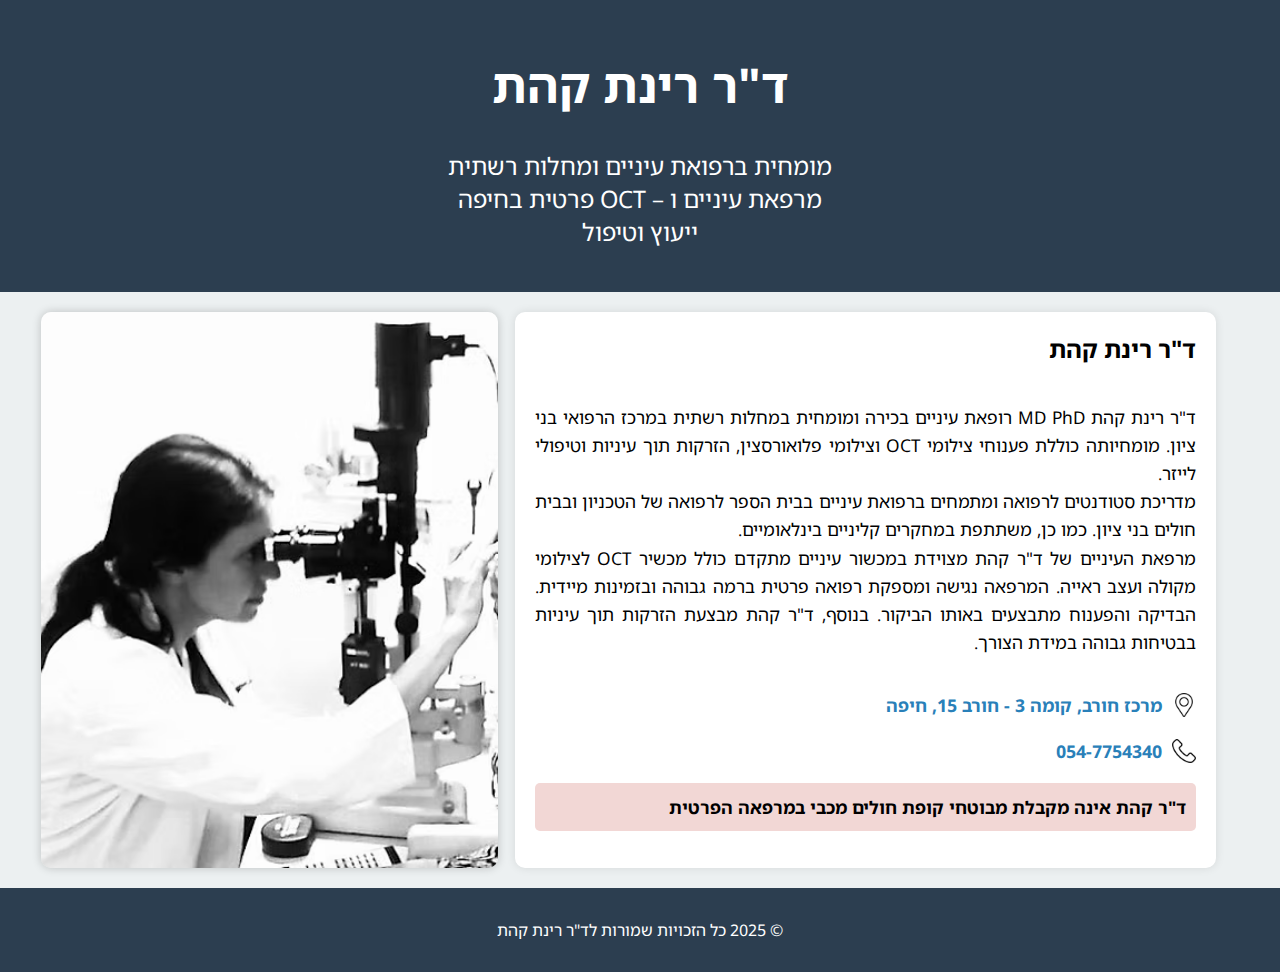
==== index.html @ df01ca0c "Update index.html" ====
<!DOCTYPE html>
<html lang="he" dir="rtl">
<head>
  <meta charset="UTF-8">
  <meta name="viewport" content="width=device-width, initial-scale=1.0">
  <title>ד"ר רינת קהת - מומחית לרפואת עיניים</title>
  <link rel="icon" type="image/png" href="retina.png">
  <link href="https://fonts.googleapis.com/css2?family=Noto+Sans+Hebrew:wght@300;400;700&display=swap" rel="stylesheet">
  <link rel="stylesheet" href="style.css">
</head>
<body>
  <header>
    <div class="container">
      <h1>ד"ר רינת קהת</h1>
      <p>מומחית ברפואת עיניים ומחלות רשתית<br>מרפאת עיניים ו – OCT פרטית בחיפה<br>ייעוץ וטיפול</p>
    </div>
  </header>
  <main class="container">
    <div class="about-wrapper" id="about">
      <div class="side-image">
        <img src="Rinat Kehat.png" alt="ד"ר רינת קהת בודקת מטופל">
      </div>
      <div class="white-box">
        <h2>ד"ר רינת קהת</h2>
        <p>
          ד"ר רינת קהת MD PhD רופאת עיניים בכירה ומומחית במחלות רשתית במרכז הרפואי בני ציון. מומחיותה כוללת פענוחי צילומי OCT וצילומי פלואורסצין, הזרקות תוך עיניות וטיפולי לייזר.<br>
          מדריכת סטודנטים לרפואה ומתמחים ברפואת עיניים בבית הספר לרפואה של הטכניון ובבית חולים בני ציון. כמו כן, משתתפת במחקרים קליניים בינלאומיים.<br>מרפאת העיניים של ד"ר קהת מצוידת במכשור עיניים מתקדם כולל מכשיר OCT לצילומי מקולה ועצב ראייה. המרפאה נגישה ומספקת רפואה פרטית ברמה גבוהה ובזמינות מיידית. הבדיקה והפענוח מתבצעים באותו הביקור. בנוסף, ד"ר קהת מבצעת הזרקות תוך עיניות בבטיחות גבוהה במידת הצורך.        </p>
        <div class="contact" id="contact">
          <p>
            <img src="address.png" alt="Address Logo" style="width: 24px; height: 24px; vertical-align: middle;"> 
            <a class="map-link" href="https://www.google.com/maps/search/?api=1&query=%D7%97%D7%95%D7%A8%D7%91+15,+%D7%97%D7%99%D7%A4%D7%94" target="_blank">
              מרכז חורב, קומה 3 - חורב 15, חיפה
            </a>
          </p>
          <p>
            <img src="telephone.png" alt="Phone Logo" style="width: 24px; height: 24px; vertical-align: middle;"> 
            <a class="phone-link" href="tel:0547754340">054-7754340</a>
          </p>
          <p class="note">
            ד"ר קהת אינה מקבלת מבוטחי קופת חולים מכבי במרפאה הפרטית
          </p>
        </div>
      </div>
    </div>
  </main>
  <footer>
    <div class="container">
      <p>&copy; 2025 כל הזכויות שמורות לד"ר רינת קהת</p>
    </div>
  </footer>
</body>
</html>
---- style.css ----
/* Applying Noto Sans Hebrew font */
body {
  font-family: 'Noto Sans Hebrew', sans-serif;
  background-color: #ecf0f1;
  margin: 0;
  padding: 0;
  direction: rtl;
  display: flex;
  flex-direction: column;
  align-items: center;
  min-height: 100vh;
}

/* Additional styles */
.container {
  width: 90%;
  max-width: 1200px;
  margin: auto;
}

header {
  background: #2c3e50;
  color: white;
  padding: 20px 0;
  font-size: 1.5em;
  text-align: center;
  width: 100%;
}

nav {
  background: #2980b9;
  padding: 10px 0;
  width: 100%;
}

nav ul {
  list-style: none;
  padding: 0;
  margin: 0;
  display: flex;
  justify-content: center;
}

nav ul li {
  margin: 0 15px;
}

nav ul li a {
  color: white;
  text-decoration: none;
  font-size: 1.1em;
}

.about-wrapper {
  display: flex;
  flex-direction: row-reverse; /* In RTL, this positions the image on the right */
  align-items: stretch; /* Stretch the items to equal height */
  justify-content: space-between;
  margin: 20px 0;
  width: 100%;
}

.white-box {
  background: white;
  border-radius: 10px;
  padding: 20px;
  box-shadow: 0 0 10px rgba(0,0,0,0.1);
  flex: 1;
  margin-left: 40px;
  display: flex;
  flex-direction: column;
}

.white-box h2 {
  margin-top: 0;
}

.white-box p {
  font-size: 1.1em;
  line-height: 1.6;
  text-align: justify;
}

.contact p {
  font-size: 1.1em;
  line-height: 1.6;
  text-align: right;
  display: flex;
  align-items: center;
}

.contact p img {
  margin-left: 10px;
}

.contact p a {
  font-weight: bold;
  color: #2980b9;
  text-decoration: none;
}

.contact p a:hover {
  text-decoration: underline;
}

.note {
  color: black;
  font-weight: bold;
  font-size: 1.1em;
  background-color: #f2d7d5;
  padding: 10px;
  border-radius: 5px;
  margin-top: 10px;
}

a.phone-link, a.map-link {
  color: #2980b9;
  text-decoration: none;
  font-weight: bold;
}

a.phone-link:hover, a.map-link:hover {
  text-decoration: underline;
}

.side-image {
  flex: 0 0 auto;
  display: flex;
  justify-content: center;
  align-items: center;
}

.side-image img {
  height: 100%;
  width: auto;
  border-radius: 10px;
  box-shadow: 0 0 10px rgba(0,0,0,0.2);
  object-fit: cover;
}

footer {
  background: #2c3e50;
  color: white;
  text-align: center;
  padding: 15px 0;
  font-size: 1em;
  width: 100%;
}

/* Responsive adjustments */
@media (max-width: 768px) {
  .about-wrapper {
    flex-direction: column;
    align-items: center;
  }
  .white-box {
    margin-left: 0;
    margin-bottom: 15px;
    width: 100%;
  }
  .side-image {
    width: 100%;
  }
  .side-image img {
    max-width: 100%;
  }
}
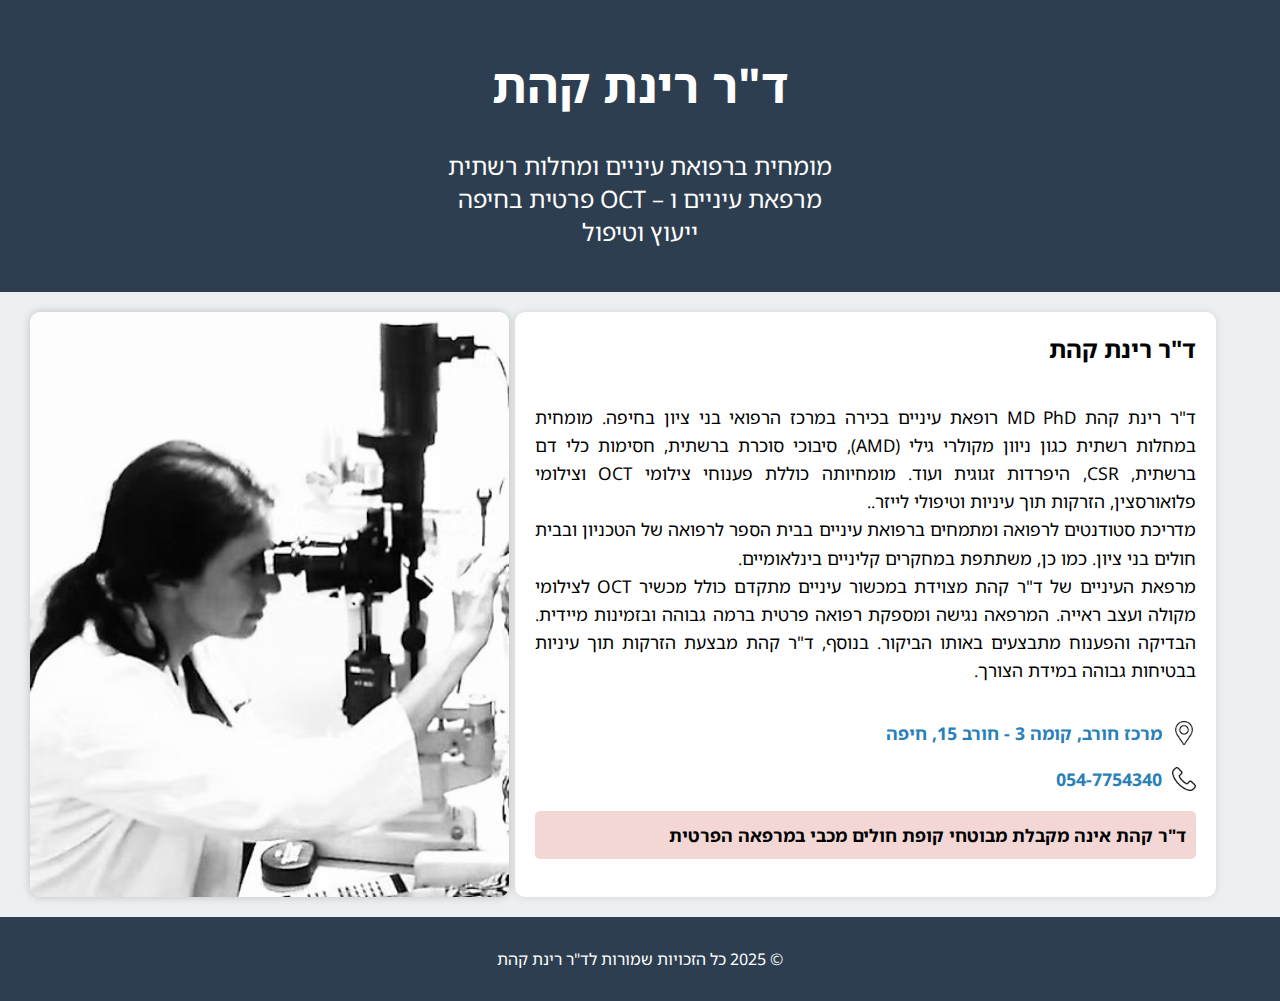
==== commit 7d6007b0: "Update index.html" ====
--- a/index.html
+++ b/index.html
@@ -23,7 +23,7 @@
       <div class="white-box">
         <h2>ד"ר רינת קהת</h2>
         <p>
-          ד"ר רינת קהת MD PhD רופאת עיניים בכירה ומומחית במחלות רשתית במרכז הרפואי בני ציון. מומחיותה כוללת פענוחי צילומי OCT וצילומי פלואורסצין, הזרקות תוך עיניות וטיפולי לייזר.<br>
+          ד"ר רינת קהת MD PhD רופאת עיניים בכירה במרכז הרפואי בני ציון בחיפה. מומחית במחלות רשתית כגון ניוון מקולרי גילי (AMD), סיבוכי סוכרת ברשתית, חסימות כלי דם ברשתית, CSR, היפרדות זגוגית ועוד. מומחיותה כוללת פענוחי צילומי OCT וצילומי פלואורסצין, הזרקות תוך עיניות וטיפולי לייזר..<br>
           מדריכת סטודנטים לרפואה ומתמחים ברפואת עיניים בבית הספר לרפואה של הטכניון ובבית חולים בני ציון. כמו כן, משתתפת במחקרים קליניים בינלאומיים.<br>מרפאת העיניים של ד"ר קהת מצוידת במכשור עיניים מתקדם כולל מכשיר OCT לצילומי מקולה ועצב ראייה. המרפאה נגישה ומספקת רפואה פרטית ברמה גבוהה ובזמינות מיידית. הבדיקה והפענוח מתבצעים באותו הביקור. בנוסף, ד"ר קהת מבצעת הזרקות תוך עיניות בבטיחות גבוהה במידת הצורך.        </p>
         <div class="contact" id="contact">
           <p>
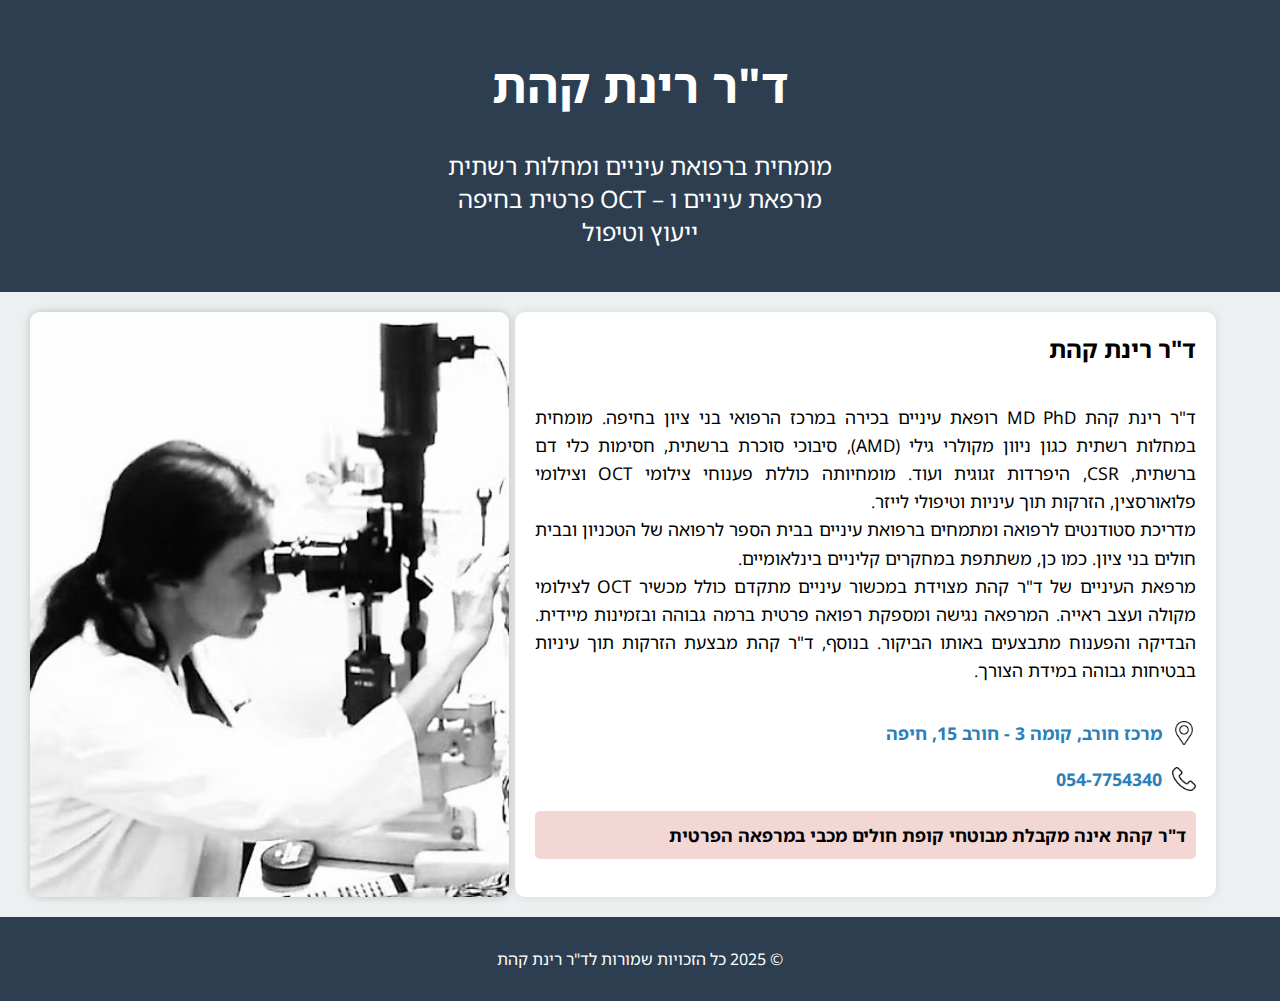
==== commit 6014180b: "Update index.html" ====
--- a/index.html
+++ b/index.html
@@ -23,7 +23,7 @@
       <div class="white-box">
         <h2>ד"ר רינת קהת</h2>
         <p>
-          ד"ר רינת קהת MD PhD רופאת עיניים בכירה במרכז הרפואי בני ציון בחיפה. מומחית במחלות רשתית כגון ניוון מקולרי גילי (AMD), סיבוכי סוכרת ברשתית, חסימות כלי דם ברשתית, CSR, היפרדות זגוגית ועוד. מומחיותה כוללת פענוחי צילומי OCT וצילומי פלואורסצין, הזרקות תוך עיניות וטיפולי לייזר..<br>
+          ד"ר רינת קהת MD PhD רופאת עיניים בכירה במרכז הרפואי בני ציון בחיפה. מומחית במחלות רשתית כגון ניוון מקולרי גילי (AMD), סיבוכי סוכרת ברשתית, חסימות כלי דם ברשתית, CSR, היפרדות זגוגית ועוד. מומחיותה כוללת פענוחי צילומי OCT וצילומי פלואורסצין, הזרקות תוך עיניות וטיפולי לייזר.<br>
           מדריכת סטודנטים לרפואה ומתמחים ברפואת עיניים בבית הספר לרפואה של הטכניון ובבית חולים בני ציון. כמו כן, משתתפת במחקרים קליניים בינלאומיים.<br>מרפאת העיניים של ד"ר קהת מצוידת במכשור עיניים מתקדם כולל מכשיר OCT לצילומי מקולה ועצב ראייה. המרפאה נגישה ומספקת רפואה פרטית ברמה גבוהה ובזמינות מיידית. הבדיקה והפענוח מתבצעים באותו הביקור. בנוסף, ד"ר קהת מבצעת הזרקות תוך עיניות בבטיחות גבוהה במידת הצורך.        </p>
         <div class="contact" id="contact">
           <p>
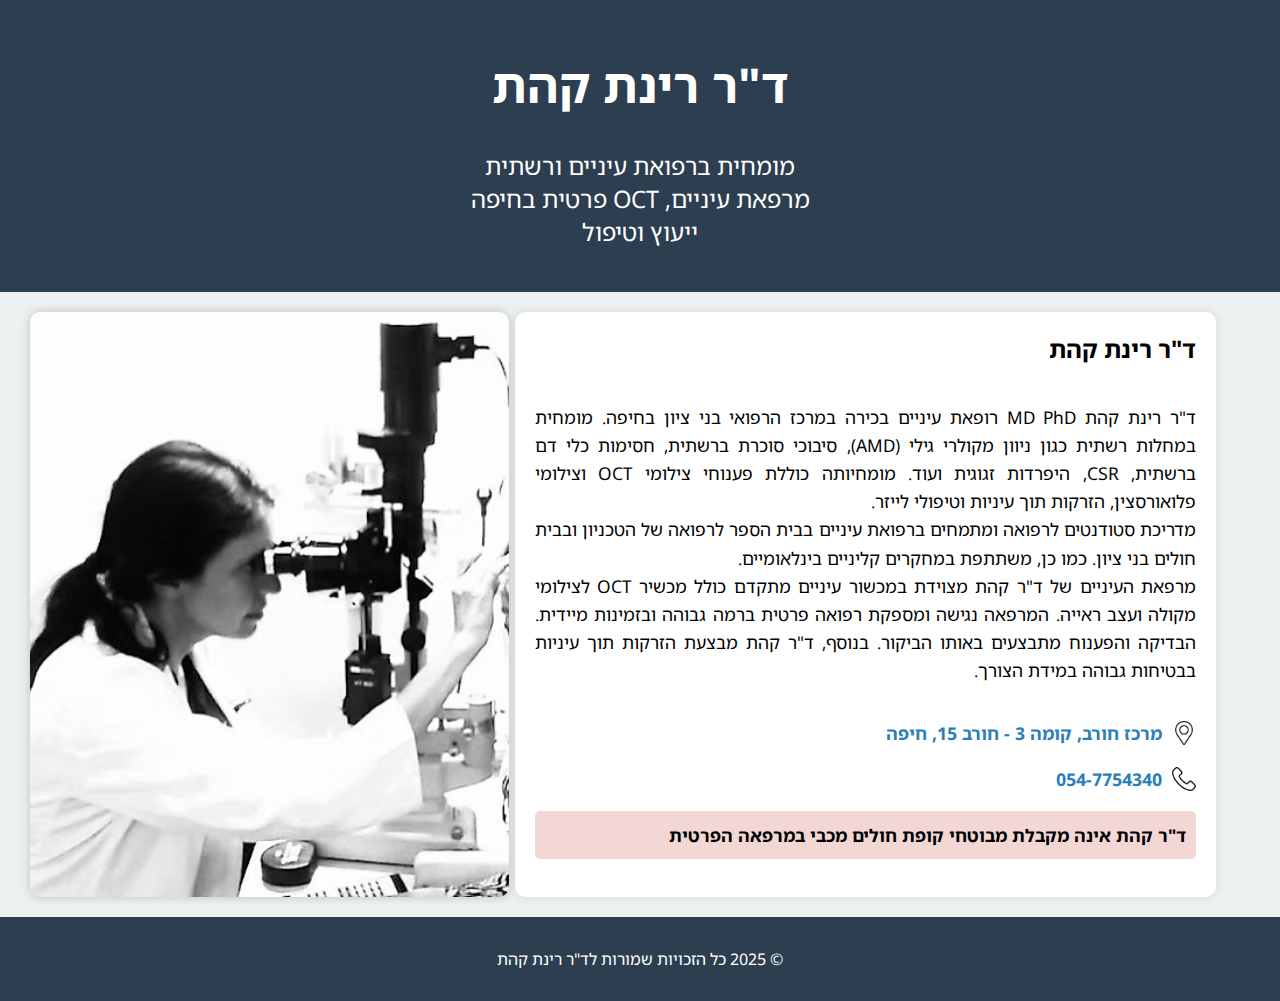
==== commit fe6b503f: "Update index.html" ====
--- a/index.html
+++ b/index.html
@@ -12,7 +12,7 @@
   <header>
     <div class="container">
       <h1>ד"ר רינת קהת</h1>
-      <p>מומחית ברפואת עיניים ומחלות רשתית<br>מרפאת עיניים ו – OCT פרטית בחיפה<br>ייעוץ וטיפול</p>
+      <p>מומחית ברפואת עיניים ורשתית<br>מרפאת עיניים, OCT פרטית בחיפה<br>ייעוץ וטיפול</p>
     </div>
   </header>
   <main class="container">
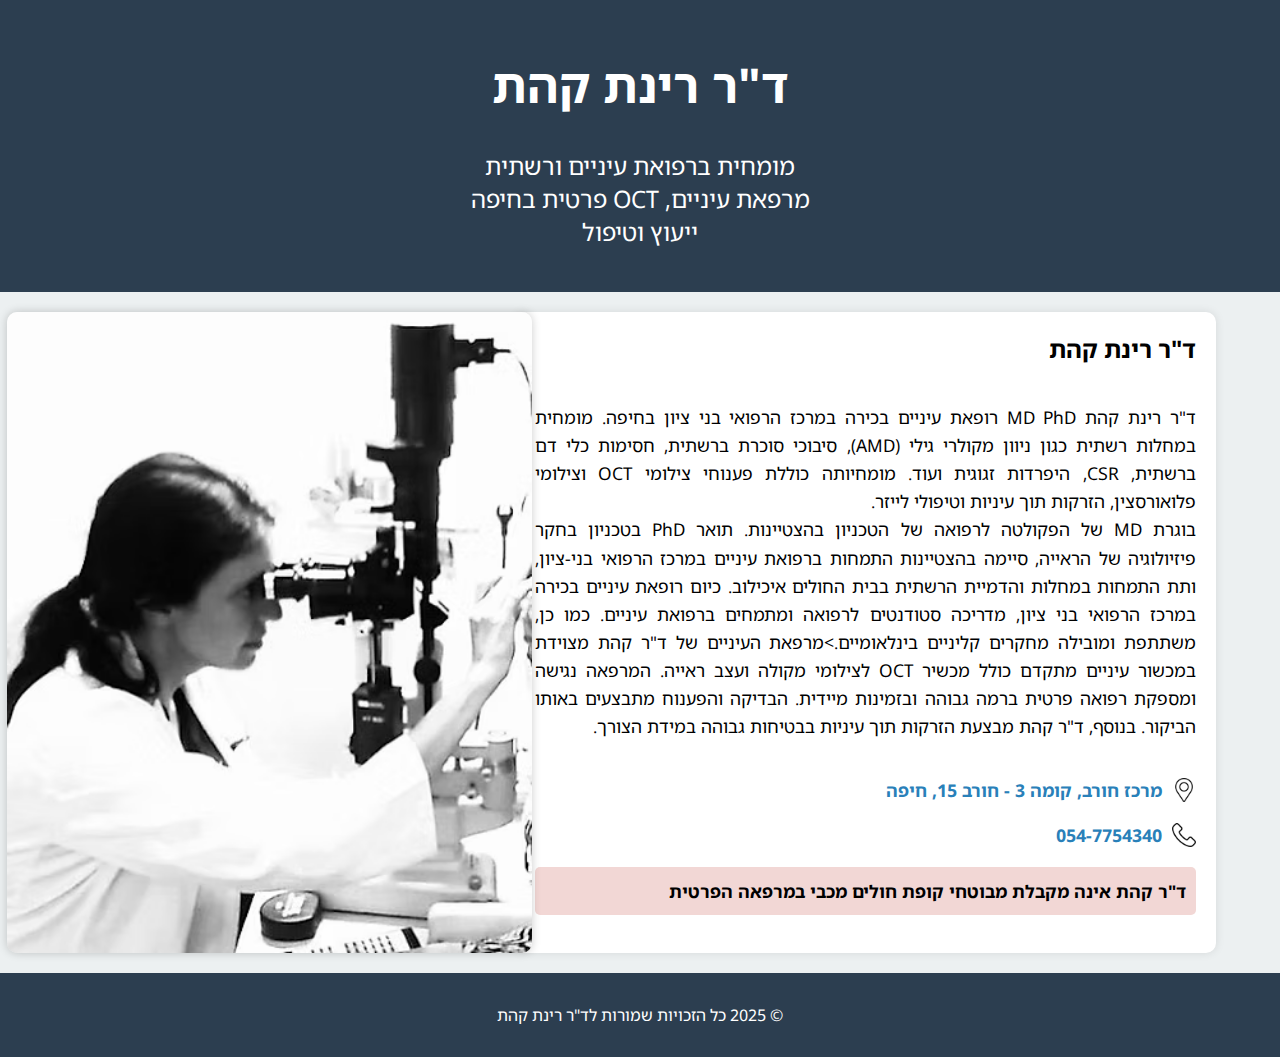
==== commit 40b58c32: "Update index.html" ====
--- a/index.html
+++ b/index.html
@@ -23,8 +23,7 @@
       <div class="white-box">
         <h2>ד"ר רינת קהת</h2>
         <p>
-          ד"ר רינת קהת MD PhD רופאת עיניים בכירה במרכז הרפואי בני ציון בחיפה. מומחית במחלות רשתית כגון ניוון מקולרי גילי (AMD), סיבוכי סוכרת ברשתית, חסימות כלי דם ברשתית, CSR, היפרדות זגוגית ועוד. מומחיותה כוללת פענוחי צילומי OCT וצילומי פלואורסצין, הזרקות תוך עיניות וטיפולי לייזר.<br>
-          מדריכת סטודנטים לרפואה ומתמחים ברפואת עיניים בבית הספר לרפואה של הטכניון ובבית חולים בני ציון. כמו כן, משתתפת במחקרים קליניים בינלאומיים.<br>מרפאת העיניים של ד"ר קהת מצוידת במכשור עיניים מתקדם כולל מכשיר OCT לצילומי מקולה ועצב ראייה. המרפאה נגישה ומספקת רפואה פרטית ברמה גבוהה ובזמינות מיידית. הבדיקה והפענוח מתבצעים באותו הביקור. בנוסף, ד"ר קהת מבצעת הזרקות תוך עיניות בבטיחות גבוהה במידת הצורך.        </p>
+          ד"ר רינת קהת MD PhD רופאת עיניים בכירה במרכז הרפואי בני ציון בחיפה. מומחית במחלות רשתית כגון ניוון מקולרי גילי (AMD), סיבוכי סוכרת ברשתית, חסימות כלי דם ברשתית, CSR, היפרדות זגוגית ועוד. מומחיותה כוללת פענוחי צילומי OCT וצילומי פלואורסצין, הזרקות תוך עיניות וטיפולי לייזר.<br>בוגרת MD של הפקולטה לרפואה של הטכניון בהצטיינות. תואר PhD בטכניון בחקר פיזיולוגיה של הראייה, סיימה בהצטיינות התמחות ברפואת עיניים במרכז הרפואי בני-ציון, ותת התמחות במחלות והדמיית הרשתית בבית החולים איכילוב. כיום רופאת עיניים בכירה במרכז הרפואי בני ציון, מדריכה סטודנטים לרפואה ומתמחים ברפואת עיניים. כמו כן, משתתפת ומובילה מחקרים קליניים בינלאומיים.>מרפאת העיניים של ד"ר קהת מצוידת במכשור עיניים מתקדם כולל מכשיר OCT לצילומי מקולה ועצב ראייה. המרפאה נגישה ומספקת רפואה פרטית ברמה גבוהה ובזמינות מיידית. הבדיקה והפענוח מתבצעים באותו הביקור. בנוסף, ד"ר קהת מבצעת הזרקות תוך עיניות בבטיחות גבוהה במידת הצורך.        </p>
         <div class="contact" id="contact">
           <p>
             <img src="address.png" alt="Address Logo" style="width: 24px; height: 24px; vertical-align: middle;"> 
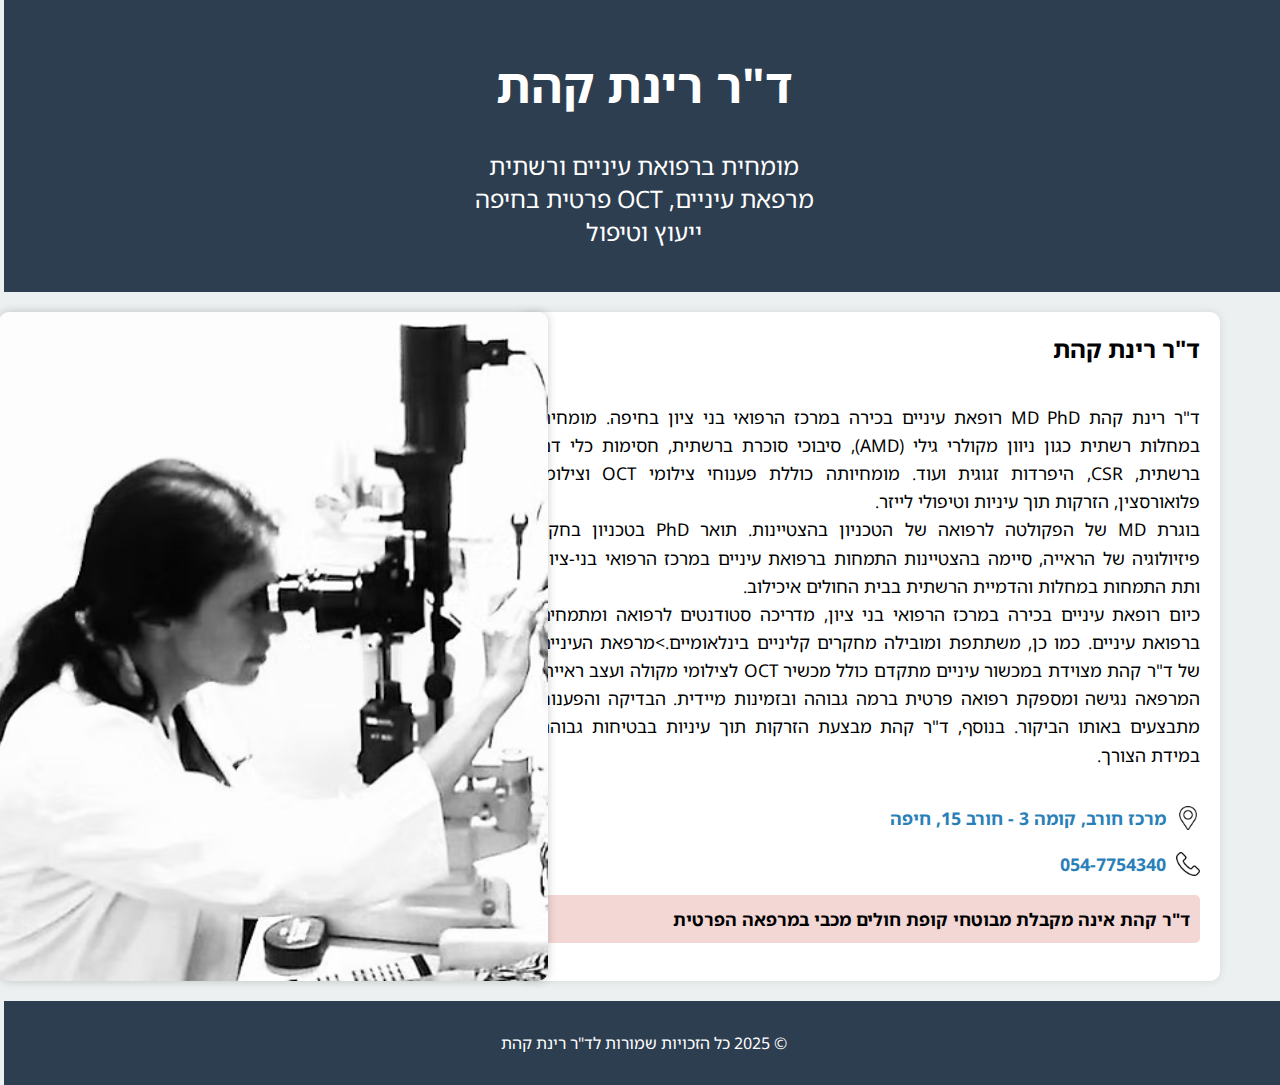
==== commit 5d766d5c: "Update index.html" ====
--- a/index.html
+++ b/index.html
@@ -23,7 +23,7 @@
       <div class="white-box">
         <h2>ד"ר רינת קהת</h2>
         <p>
-          ד"ר רינת קהת MD PhD רופאת עיניים בכירה במרכז הרפואי בני ציון בחיפה. מומחית במחלות רשתית כגון ניוון מקולרי גילי (AMD), סיבוכי סוכרת ברשתית, חסימות כלי דם ברשתית, CSR, היפרדות זגוגית ועוד. מומחיותה כוללת פענוחי צילומי OCT וצילומי פלואורסצין, הזרקות תוך עיניות וטיפולי לייזר.<br>בוגרת MD של הפקולטה לרפואה של הטכניון בהצטיינות. תואר PhD בטכניון בחקר פיזיולוגיה של הראייה, סיימה בהצטיינות התמחות ברפואת עיניים במרכז הרפואי בני-ציון, ותת התמחות במחלות והדמיית הרשתית בבית החולים איכילוב. כיום רופאת עיניים בכירה במרכז הרפואי בני ציון, מדריכה סטודנטים לרפואה ומתמחים ברפואת עיניים. כמו כן, משתתפת ומובילה מחקרים קליניים בינלאומיים.>מרפאת העיניים של ד"ר קהת מצוידת במכשור עיניים מתקדם כולל מכשיר OCT לצילומי מקולה ועצב ראייה. המרפאה נגישה ומספקת רפואה פרטית ברמה גבוהה ובזמינות מיידית. הבדיקה והפענוח מתבצעים באותו הביקור. בנוסף, ד"ר קהת מבצעת הזרקות תוך עיניות בבטיחות גבוהה במידת הצורך.        </p>
+          ד"ר רינת קהת MD PhD רופאת עיניים בכירה במרכז הרפואי בני ציון בחיפה. מומחית במחלות רשתית כגון ניוון מקולרי גילי (AMD), סיבוכי סוכרת ברשתית, חסימות כלי דם ברשתית, CSR, היפרדות זגוגית ועוד. מומחיותה כוללת פענוחי צילומי OCT וצילומי פלואורסצין, הזרקות תוך עיניות וטיפולי לייזר.<br>בוגרת MD של הפקולטה לרפואה של הטכניון בהצטיינות. תואר PhD בטכניון בחקר פיזיולוגיה של הראייה, סיימה בהצטיינות התמחות ברפואת עיניים במרכז הרפואי בני-ציון, ותת התמחות במחלות והדמיית הרשתית בבית החולים איכילוב.<br> כיום רופאת עיניים בכירה במרכז הרפואי בני ציון, מדריכה סטודנטים לרפואה ומתמחים ברפואת עיניים. כמו כן, משתתפת ומובילה מחקרים קליניים בינלאומיים.>מרפאת העיניים של ד"ר קהת מצוידת במכשור עיניים מתקדם כולל מכשיר OCT לצילומי מקולה ועצב ראייה. המרפאה נגישה ומספקת רפואה פרטית ברמה גבוהה ובזמינות מיידית. הבדיקה והפענוח מתבצעים באותו הביקור. בנוסף, ד"ר קהת מבצעת הזרקות תוך עיניות בבטיחות גבוהה במידת הצורך.        </p>
         <div class="contact" id="contact">
           <p>
             <img src="address.png" alt="Address Logo" style="width: 24px; height: 24px; vertical-align: middle;"> 
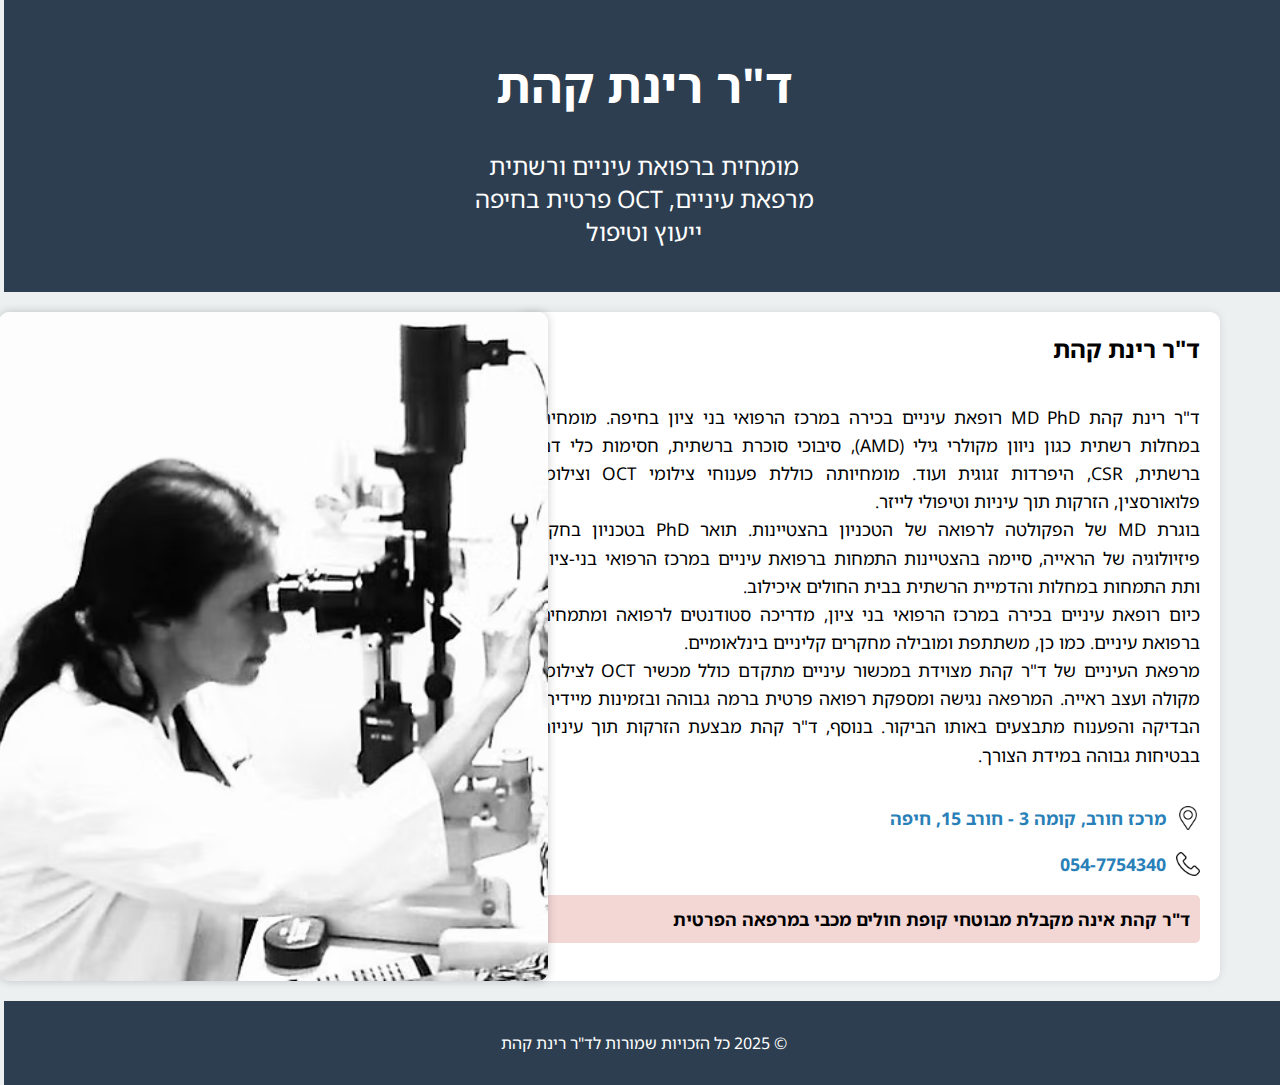
==== commit e342e183: "Update index.html" ====
--- a/index.html
+++ b/index.html
@@ -23,7 +23,7 @@
       <div class="white-box">
         <h2>ד"ר רינת קהת</h2>
         <p>
-          ד"ר רינת קהת MD PhD רופאת עיניים בכירה במרכז הרפואי בני ציון בחיפה. מומחית במחלות רשתית כגון ניוון מקולרי גילי (AMD), סיבוכי סוכרת ברשתית, חסימות כלי דם ברשתית, CSR, היפרדות זגוגית ועוד. מומחיותה כוללת פענוחי צילומי OCT וצילומי פלואורסצין, הזרקות תוך עיניות וטיפולי לייזר.<br>בוגרת MD של הפקולטה לרפואה של הטכניון בהצטיינות. תואר PhD בטכניון בחקר פיזיולוגיה של הראייה, סיימה בהצטיינות התמחות ברפואת עיניים במרכז הרפואי בני-ציון, ותת התמחות במחלות והדמיית הרשתית בבית החולים איכילוב.<br> כיום רופאת עיניים בכירה במרכז הרפואי בני ציון, מדריכה סטודנטים לרפואה ומתמחים ברפואת עיניים. כמו כן, משתתפת ומובילה מחקרים קליניים בינלאומיים.>מרפאת העיניים של ד"ר קהת מצוידת במכשור עיניים מתקדם כולל מכשיר OCT לצילומי מקולה ועצב ראייה. המרפאה נגישה ומספקת רפואה פרטית ברמה גבוהה ובזמינות מיידית. הבדיקה והפענוח מתבצעים באותו הביקור. בנוסף, ד"ר קהת מבצעת הזרקות תוך עיניות בבטיחות גבוהה במידת הצורך.        </p>
+          ד"ר רינת קהת MD PhD רופאת עיניים בכירה במרכז הרפואי בני ציון בחיפה. מומחית במחלות רשתית כגון ניוון מקולרי גילי (AMD), סיבוכי סוכרת ברשתית, חסימות כלי דם ברשתית, CSR, היפרדות זגוגית ועוד. מומחיותה כוללת פענוחי צילומי OCT וצילומי פלואורסצין, הזרקות תוך עיניות וטיפולי לייזר.<br>בוגרת MD של הפקולטה לרפואה של הטכניון בהצטיינות. תואר PhD בטכניון בחקר פיזיולוגיה של הראייה, סיימה בהצטיינות התמחות ברפואת עיניים במרכז הרפואי בני-ציון, ותת התמחות במחלות והדמיית הרשתית בבית החולים איכילוב.<br> כיום רופאת עיניים בכירה במרכז הרפואי בני ציון, מדריכה סטודנטים לרפואה ומתמחים ברפואת עיניים. כמו כן, משתתפת ומובילה מחקרים קליניים בינלאומיים.<br>מרפאת העיניים של ד"ר קהת מצוידת במכשור עיניים מתקדם כולל מכשיר OCT לצילומי מקולה ועצב ראייה. המרפאה נגישה ומספקת רפואה פרטית ברמה גבוהה ובזמינות מיידית. הבדיקה והפענוח מתבצעים באותו הביקור. בנוסף, ד"ר קהת מבצעת הזרקות תוך עיניות בבטיחות גבוהה במידת הצורך.        </p>
         <div class="contact" id="contact">
           <p>
             <img src="address.png" alt="Address Logo" style="width: 24px; height: 24px; vertical-align: middle;"> 
